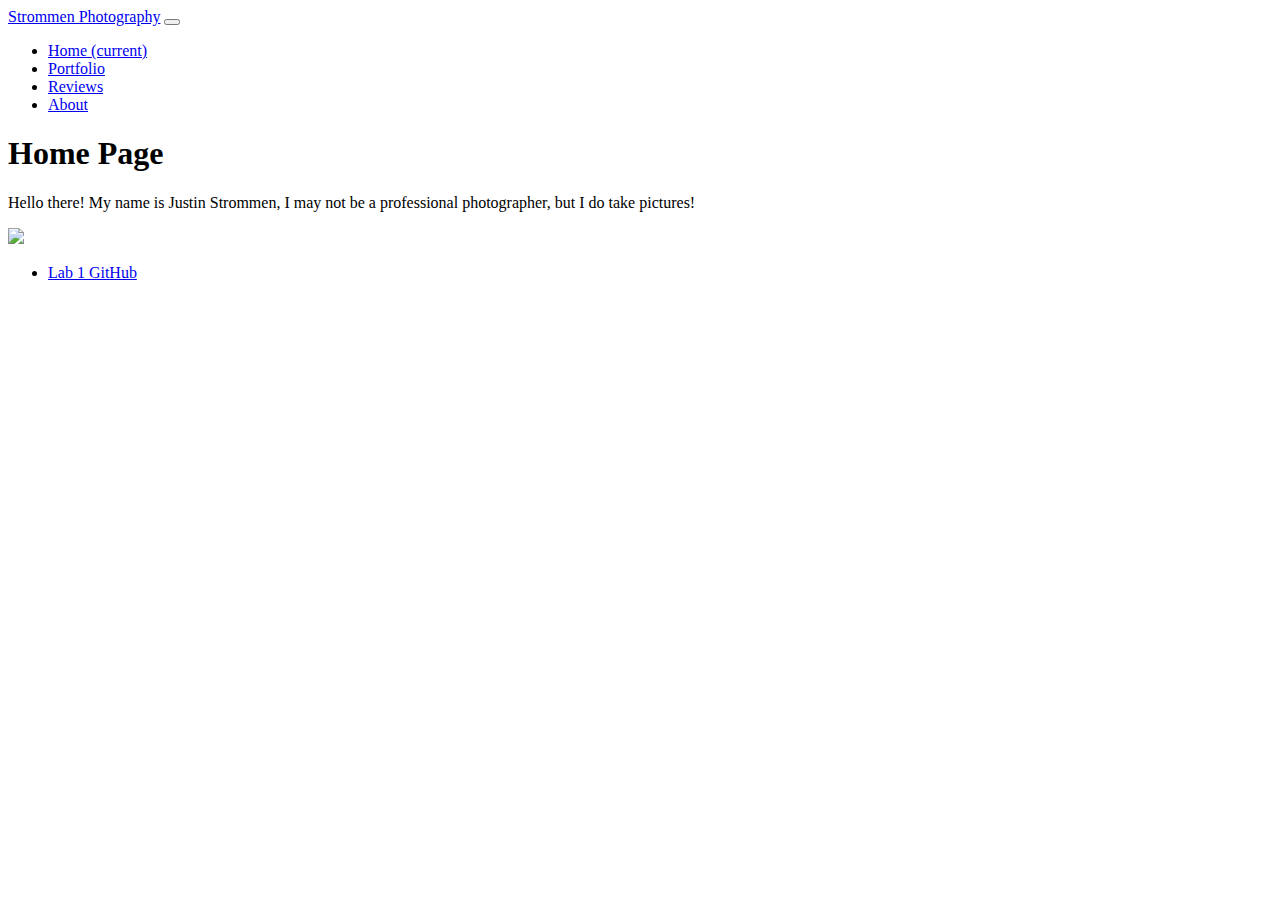
==== index.html @ c85184d3 "Copy from  Photo Template" ====
<!DOCTYPE html>
<html>

<head>
  <link rel="stylesheet" href="https://stackpath.bootstrapcdn.com/bootstrap/4.1.3/css/bootstrap.min.css" integrity="sha384-MCw98/SFnGE8fJT3GXwEOngsV7Zt27NXFoaoApmYm81iuXoPkFOJwJ8ERdknLPMO" crossorigin="anonymous">
  <link rel="stylesheet" href="css/styles.css" />
  <title>Photographer's Portfolio</title>
</head>

<body>
  <nav class="navbar navbar-expand-lg navbar-light bg-primary">
    <a class="navbar-brand" href="index.html">Strommen Photography</a>
    <button class="navbar-toggler" type="button" data-toggle="collapse" data-target="#navbarNav" aria-controls="navbarNav" aria-expanded="false" aria-label="Toggle navigation">
    <span class="navbar-toggler-icon"></span>
  </button>
    <div class="collapse navbar-collapse" id="navbarNav">
      <ul class="navbar-nav">
        <li class="nav-item active">
          <a class="nav-link" href="index.html">Home <span class="sr-only">(current)</span></a>
        </li>
        <li class="nav-item">
          <a class="nav-link" href="pages/portfolio.html">Portfolio</a>
        </li>
        <li class="nav-item">
          <a class="nav-link" href="pages/reviews.html">Reviews</a>
        </li>
        <li class="nav-item">
          <a class="nav-link" href="pages/about.html">About</a>
        </li>
      </ul>
    </div>
  </nav>

  <h1>Home Page</h1>

  <div class="container">
    <div class="row">
      <div class="col-2">
        <p>Hello there! My name is Justin Strommen, I may not be a professional photographer, but I do take pictures!</p>
      </div>
      <div class="col-10">
        <img src="images/photographer.jpg">
      </div>
    </div>
  </div>

  <div class="footer">
    <ul>
      <li><a href="https://github.com/BYUCS260/lab1-html-css-jpstrommen95">Lab 1 GitHub</a></li>
    </ul>
  </div>

  <script src="https://code.jquery.com/jquery-3.3.1.slim.min.js" integrity="sha384-q8i/X+965DzO0rT7abK41JStQIAqVgRVzpbzo5smXKp4YfRvH+8abtTE1Pi6jizo" crossorigin="anonymous"></script>
  <script src="https://cdnjs.cloudflare.com/ajax/libs/popper.js/1.14.3/umd/popper.min.js" integrity="sha384-ZMP7rVo3mIykV+2+9J3UJ46jBk0WLaUAdn689aCwoqbBJiSnjAK/l8WvCWPIPm49" crossorigin="anonymous"></script>
  <script src="https://stackpath.bootstrapcdn.com/bootstrap/4.1.3/js/bootstrap.min.js" integrity="sha384-ChfqqxuZUCnJSK3+MXmPNIyE6ZbWh2IMqE241rYiqJxyMiZ6OW/JmZQ5stwEULTy" crossorigin="anonymous"></script>
</body>

</html>
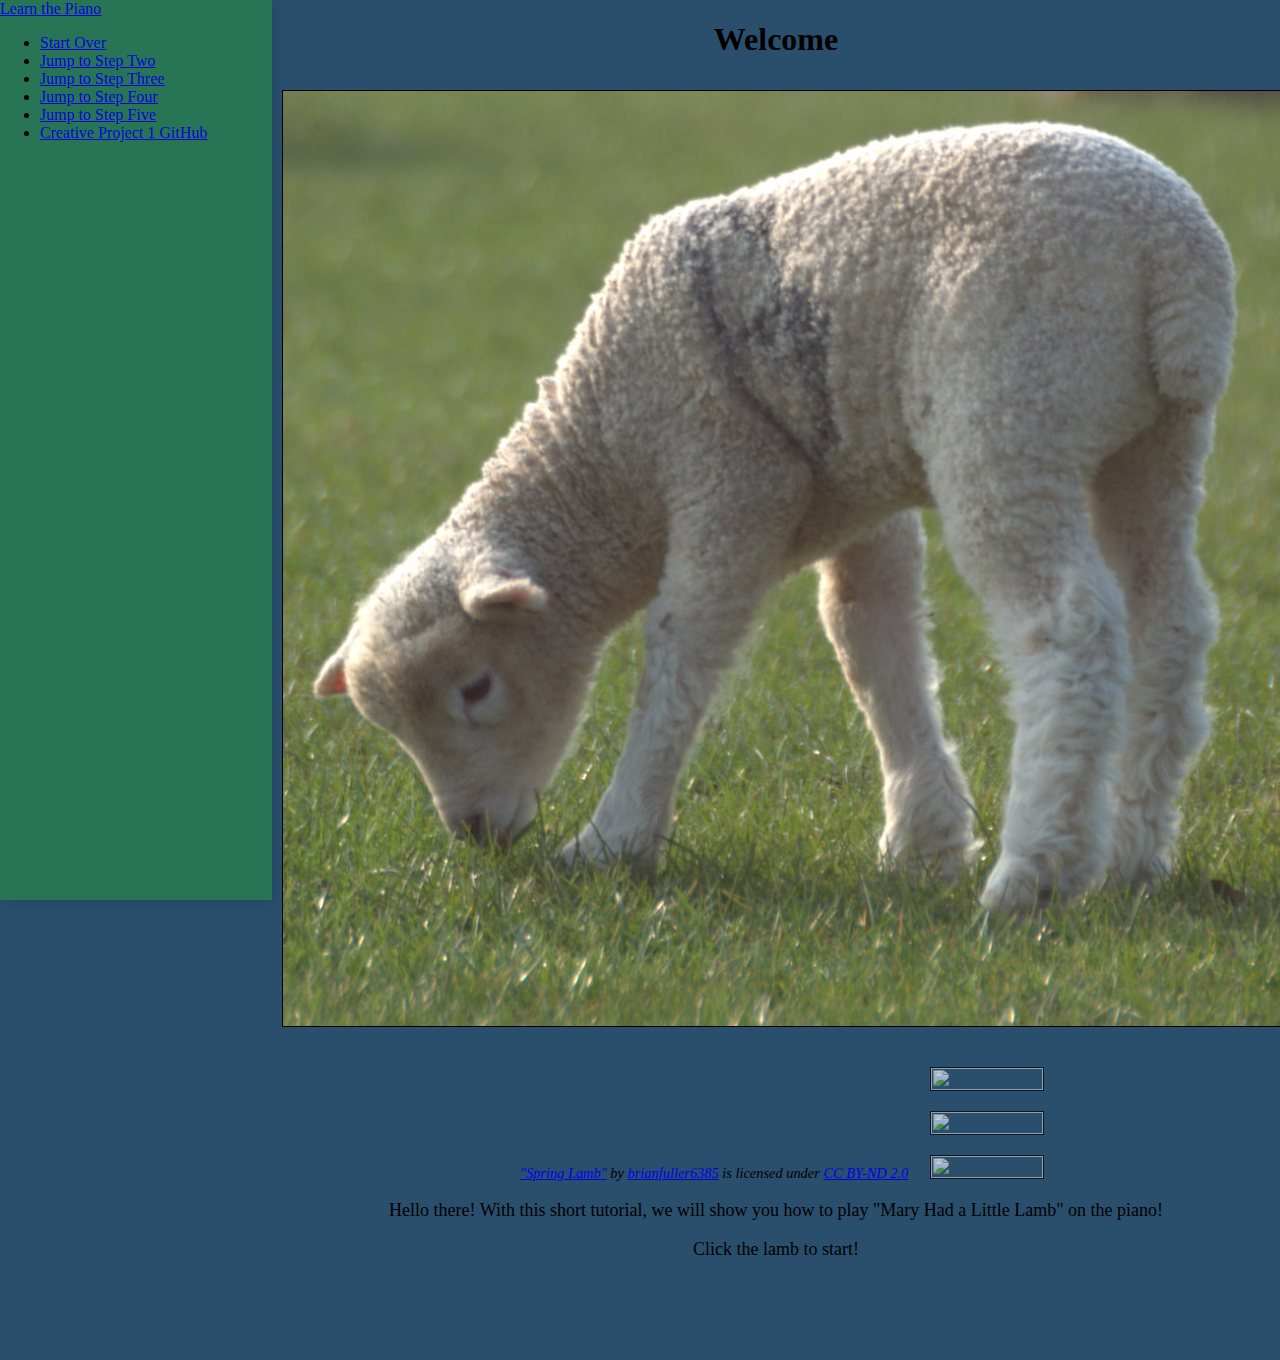
==== commit cff86382: "Started sidebar" ====
--- a/index.html
+++ b/index.html
@@ -1,58 +1,81 @@
 <!DOCTYPE html>
 <html>
 
-<head>
-  <link rel="stylesheet" href="https://stackpath.bootstrapcdn.com/bootstrap/4.1.3/css/bootstrap.min.css" integrity="sha384-MCw98/SFnGE8fJT3GXwEOngsV7Zt27NXFoaoApmYm81iuXoPkFOJwJ8ERdknLPMO" crossorigin="anonymous">
-  <link rel="stylesheet" href="css/styles.css" />
-  <title>Photographer's Portfolio</title>
-</head>
+  <head>
+    <link rel="stylesheet" href="https://stackpath.bootstrapcdn.com/bootstrap/4.1.3/css/bootstrap.min.css" integrity="sha384-MCw98/SFnGE8fJT3GXwEOngsV7Zt27NXFoaoApmYm81iuXoPkFOJwJ8ERdknLPMO" crossorigin="anonymous">
+    <link rel="stylesheet" href="styles.css" />
+    <title>Learn the Piano!</title>
+  </head>
 
-<body>
-  <nav class="navbar navbar-expand-lg navbar-light bg-primary">
-    <a class="navbar-brand" href="index.html">Strommen Photography</a>
-    <button class="navbar-toggler" type="button" data-toggle="collapse" data-target="#navbarNav" aria-controls="navbarNav" aria-expanded="false" aria-label="Toggle navigation">
-    <span class="navbar-toggler-icon"></span>
-  </button>
-    <div class="collapse navbar-collapse" id="navbarNav">
-      <ul class="navbar-nav">
-        <li class="nav-item active">
-          <a class="nav-link" href="index.html">Home <span class="sr-only">(current)</span></a>
-        </li>
-        <li class="nav-item">
-          <a class="nav-link" href="pages/portfolio.html">Portfolio</a>
-        </li>
-        <li class="nav-item">
-          <a class="nav-link" href="pages/reviews.html">Reviews</a>
-        </li>
-        <li class="nav-item">
-          <a class="nav-link" href="pages/about.html">About</a>
-        </li>
-      </ul>
+  <body>
+    <nav class="vertical-nav navbar-expand-lg navbar-light bg-primary" id="sidebar">
+      <a class="navbar-brand" href="index.html">Learn the Piano</a>
+
+      <div class="nav flex-column navbar-nav" id="navbarNav">
+        <ul class="navbar-nav">
+          <li class="nav-item">
+            <a class="nav-link" href="firstStep.html">Start Over</a>
+          </li>
+          <!--<span class="sr-only">(current)</span>-->
+          <li class="nav-item">
+            <a class="nav-link" href="#">Jump to Step Two</a>
+          </li>
+          <li class="nav-item">
+            <a class="nav-link" href="#">Jump to Step Three</a>
+          </li>
+          <li class="nav-item">
+            <a class="nav-link" href="#">Jump to Step Four</a>
+          </li>
+          <li class="nav-item">
+            <a class="nav-link" href="#">Jump to Step Five</a>
+          </li>
+          <li class="nav-item">
+            <a class="nav-link" href="https://github.com/jpstrommen95/CreativeProject1.git">Creative Project 1 GitHub</a>
+          </li>
+        </ul>
+      </div>
+    </nav>
+
+    <div class="page-content p-5" id="content">
+
+      <h1>Welcome</h1>
+
+      <div class="container">
+        <div class="row">
+          <div class="col-3"></div>
+          <div class="col-6">
+            <a href="firstStep.html"><img src="images/springLamb.jpg"></a>
+          </div>
+          <div class="col-3"></div>
+        </div>
+        <div class="row">
+          <div class="col-12">
+            <p style="font-size: 0.9rem;font-style: italic;">
+              <a href="https://www.flickr.com/photos/27700069@N05/5565230336">"Spring Lamb"</a>
+              <span>by 
+              <a href="https://www.flickr.com/photos/27700069@N05">brianfuller6385</a>
+            </span> is licensed under
+              <a href="https://creativecommons.org/licenses/by-nd/2.0/?ref=ccsearch&atype=html" style="margin-right: 5px;">CC BY-ND 2.0</a>
+              <a href="https://creativecommons.org/licenses/by-nd/2.0/?ref=ccsearch&atype=html" target="_blank" rel="noopener noreferrer" style="display: inline-block;white-space: none;opacity: .7;margin-top: 2px;margin-left: 3px;height: 22px !important;">
+              <img style="height: inherit;margin-right: 3px;display: inline-block;" src="https://search.creativecommons.org/static/img/cc_icon.svg" />
+              <img style="height: inherit;margin-right: 3px;display: inline-block;" src="https://search.creativecommons.org/static/img/cc-by_icon.svg" />
+              <img style="height: inherit;margin-right: 3px;display: inline-block;" src="https://search.creativecommons.org/static/img/cc-nd_icon.svg" />
+            </a>
+            </p>
+          </div>
+        </div>
+        <div class="row">
+          <div class="col-12">
+            <p>Hello there! With this short tutorial, we will show you how to play "Mary Had a Little Lamb" on the piano!</p>
+            <p>Click the lamb to start!</p>
+          </div>
+        </div>
+      </div>
+
+      <script src="https://code.jquery.com/jquery-3.3.1.slim.min.js" integrity="sha384-q8i/X+965DzO0rT7abK41JStQIAqVgRVzpbzo5smXKp4YfRvH+8abtTE1Pi6jizo" crossorigin="anonymous"></script>
+      <script src="https://cdnjs.cloudflare.com/ajax/libs/popper.js/1.14.3/umd/popper.min.js" integrity="sha384-ZMP7rVo3mIykV+2+9J3UJ46jBk0WLaUAdn689aCwoqbBJiSnjAK/l8WvCWPIPm49" crossorigin="anonymous"></script>
+      <script src="https://stackpath.bootstrapcdn.com/bootstrap/4.1.3/js/bootstrap.min.js" integrity="sha384-ChfqqxuZUCnJSK3+MXmPNIyE6ZbWh2IMqE241rYiqJxyMiZ6OW/JmZQ5stwEULTy" crossorigin="anonymous"></script>
     </div>
-  </nav>
-
-  <h1>Home Page</h1>
-
-  <div class="container">
-    <div class="row">
-      <div class="col-2">
-        <p>Hello there! My name is Justin Strommen, I may not be a professional photographer, but I do take pictures!</p>
-      </div>
-      <div class="col-10">
-        <img src="images/photographer.jpg">
-      </div>
-    </div>
-  </div>
-
-  <div class="footer">
-    <ul>
-      <li><a href="https://github.com/BYUCS260/lab1-html-css-jpstrommen95">Lab 1 GitHub</a></li>
-    </ul>
-  </div>
-
-  <script src="https://code.jquery.com/jquery-3.3.1.slim.min.js" integrity="sha384-q8i/X+965DzO0rT7abK41JStQIAqVgRVzpbzo5smXKp4YfRvH+8abtTE1Pi6jizo" crossorigin="anonymous"></script>
-  <script src="https://cdnjs.cloudflare.com/ajax/libs/popper.js/1.14.3/umd/popper.min.js" integrity="sha384-ZMP7rVo3mIykV+2+9J3UJ46jBk0WLaUAdn689aCwoqbBJiSnjAK/l8WvCWPIPm49" crossorigin="anonymous"></script>
-  <script src="https://stackpath.bootstrapcdn.com/bootstrap/4.1.3/js/bootstrap.min.js" integrity="sha384-ChfqqxuZUCnJSK3+MXmPNIyE6ZbWh2IMqE241rYiqJxyMiZ6OW/JmZQ5stwEULTy" crossorigin="anonymous"></script>
-</body>
+  </body>
 
 </html>
--- a/styles.css
+++ b/styles.css
@@ -0,0 +1,59 @@
+/* Menu */
+
+.bg-primary {
+  background-color: #277554 !important;
+}
+
+body {
+  background-color: #294F6D !important;
+  margin: 0;
+  padding: 0;
+  margin-bottom: 100px;
+}
+
+img {
+  margin: 10px;
+  width: 100%;
+  border-width: 1px;
+  border-style: solid;
+  border-color: black;
+}
+
+h1 {
+  text-align: center;
+}
+
+p {
+  text-align: center;
+  font-size: large;
+  font-family: serif;
+}
+
+/*.comment {*/
+
+/*  font-family: times, serif;*/
+
+/*  text-align: center;*/
+
+/*}*/
+
+.author {
+  text-indent: 10%;
+}
+
+.vertical-nav {
+  min-width: 17rem;
+  width: 17rem;
+  height: 100vh;
+  position: fixed;
+  top: 0;
+  left: 0;
+  box-shadow: 3px 3px 10px rgba(0, 0, 0, 0.1);
+  transition: all 0.4s;
+}
+
+.page-content {
+  width: calc(100% - 17rem);
+  margin-left: 17rem;
+  transition: all 0.4s;
+}
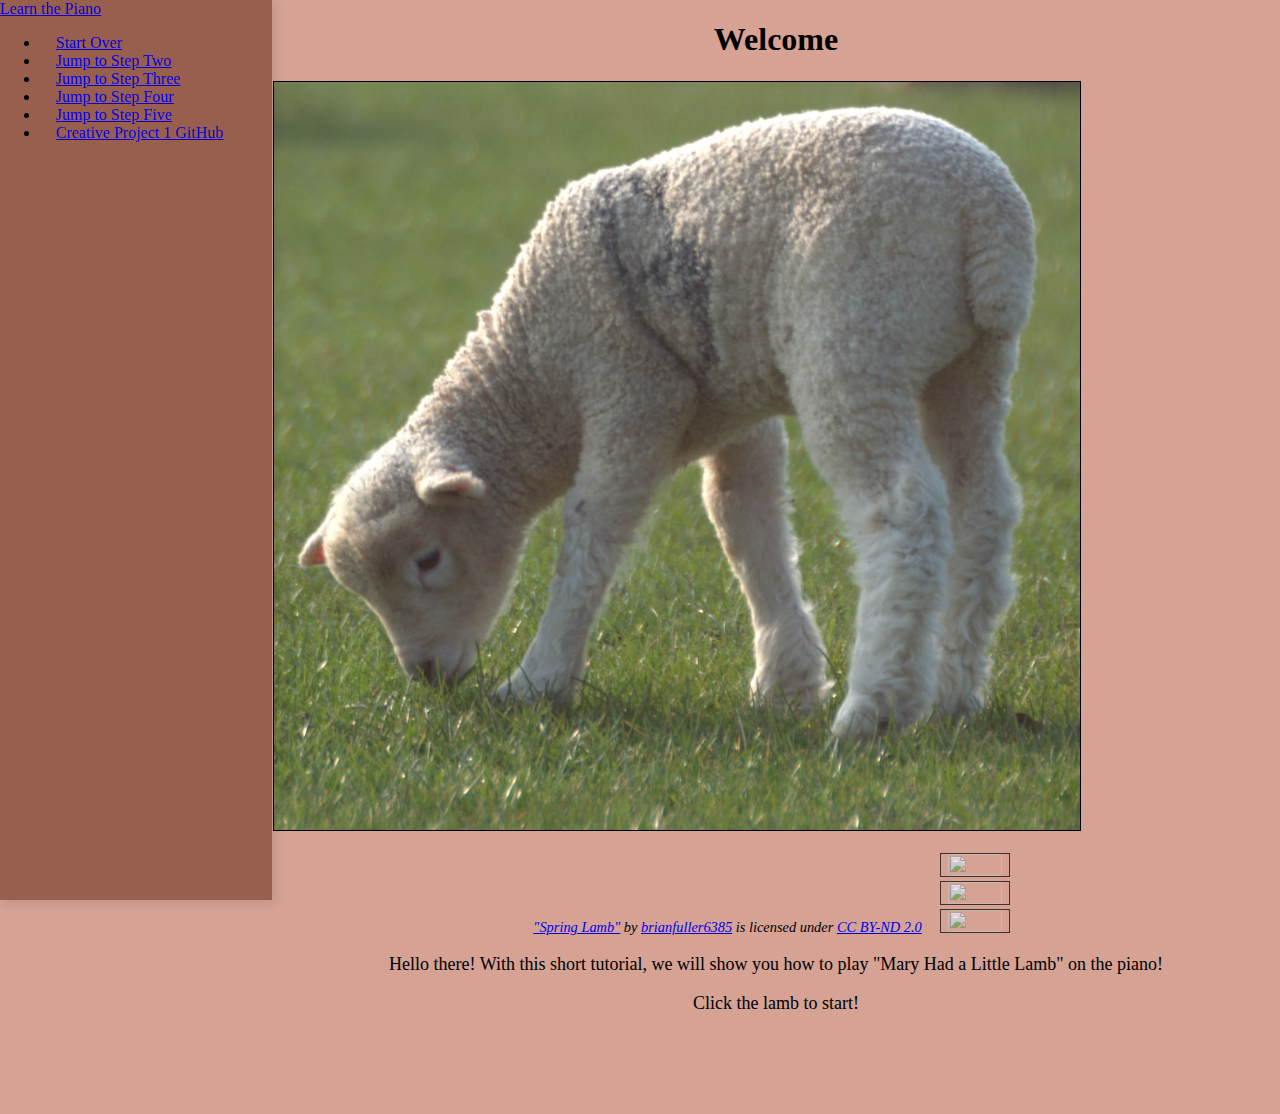
==== commit 026cbd9a: "changed background color, added steps, fixed problem with menu spreading" ====
--- a/index.html
+++ b/index.html
@@ -8,7 +8,7 @@
   </head>
 
   <body>
-    <nav class="vertical-nav navbar-expand-lg navbar-light bg-primary" id="sidebar">
+    <nav class="vertical-nav navbar-light bg-primary" id="sidebar">
       <a class="navbar-brand" href="index.html">Learn the Piano</a>
 
       <div class="nav flex-column navbar-nav" id="navbarNav">
--- a/styles.css
+++ b/styles.css
@@ -1,19 +1,20 @@
 /* Menu */
 
 .bg-primary {
-  background-color: #277554 !important;
+  background-color: #985F4F !important;
 }
 
 body {
-  background-color: #294F6D !important;
+  background-color: #D5A294 !important;
   margin: 0;
   padding: 0;
   margin-bottom: 100px;
 }
 
 img {
-  margin: 10px;
-  width: 100%;
+  margin: 1px;
+  width: 80%;
+  height: 80%;
   border-width: 1px;
   border-style: solid;
   border-color: black;
@@ -27,6 +28,10 @@
   text-align: center;
   font-size: large;
   font-family: serif;
+}
+
+li {
+  padding-left: 1em;
 }
 
 /*.comment {*/
@@ -47,9 +52,9 @@
   height: 100vh;
   position: fixed;
   top: 0;
-  left: 0;
   box-shadow: 3px 3px 10px rgba(0, 0, 0, 0.1);
   transition: all 0.4s;
+  
 }
 
 .page-content {
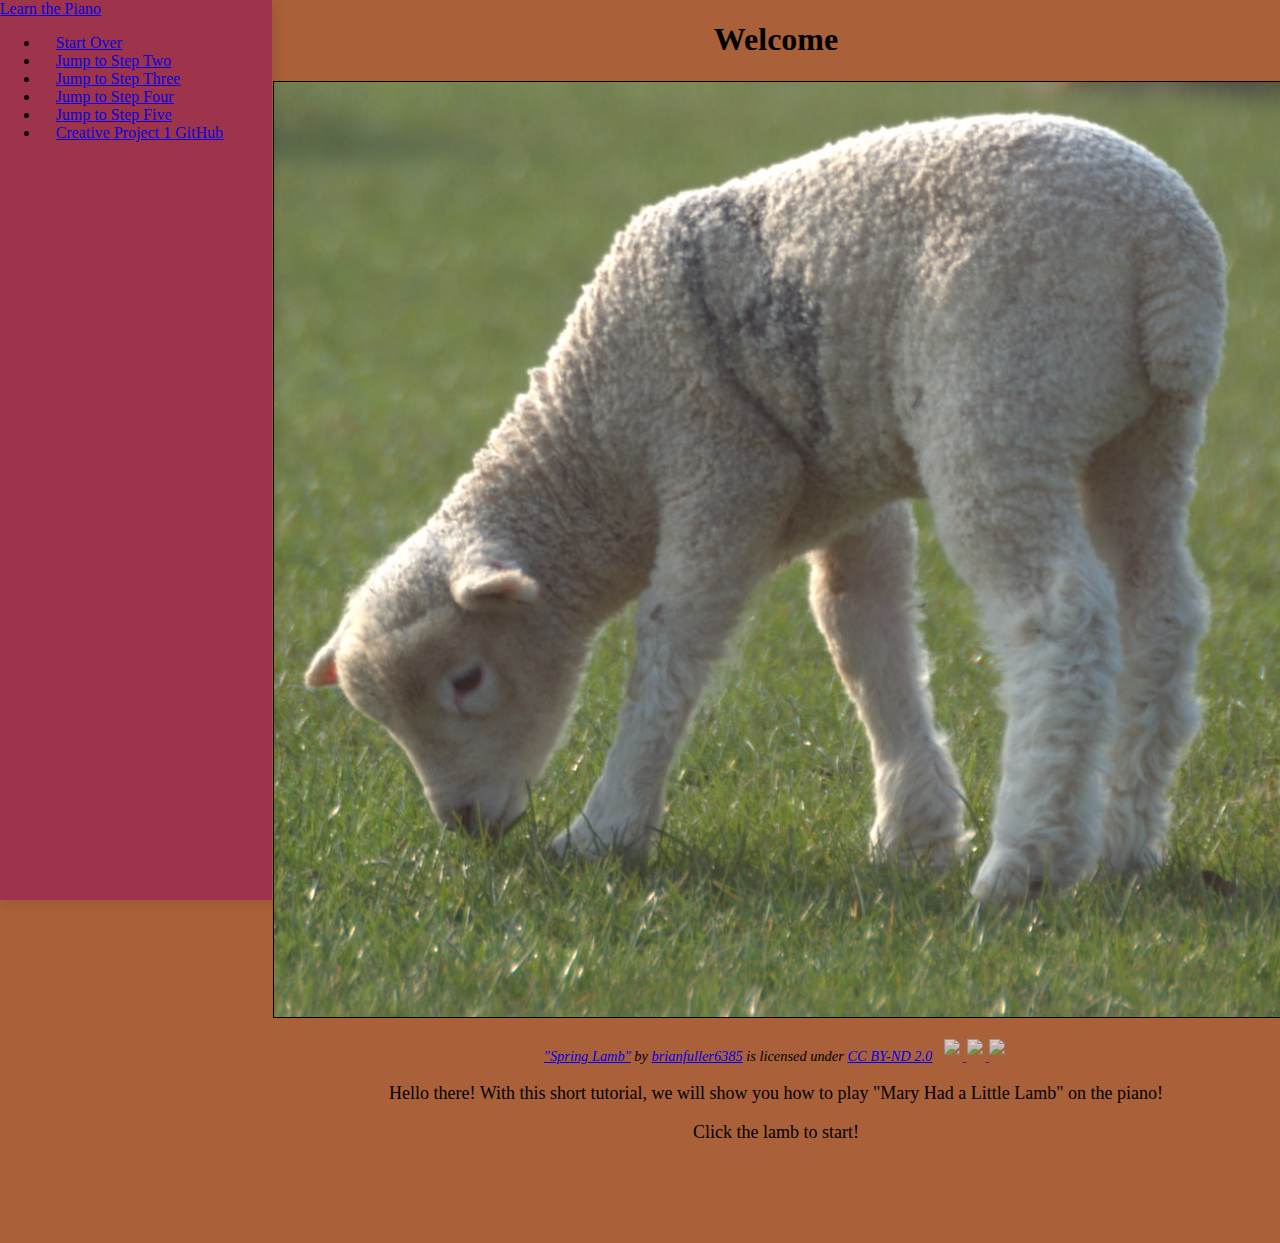
==== commit 6549c6ac: "Fixed image centering, header content, color coordination, and link destinations" ====
--- a/index.html
+++ b/index.html
@@ -16,38 +16,42 @@
           <li class="nav-item">
             <a class="nav-link" href="firstStep.html">Start Over</a>
           </li>
-          <!--<span class="sr-only">(current)</span>-->
           <li class="nav-item">
-            <a class="nav-link" href="#">Jump to Step Two</a>
+            <a class="nav-link" href="secondStep.html">Jump to Step Two</a>
           </li>
           <li class="nav-item">
-            <a class="nav-link" href="#">Jump to Step Three</a>
+            <a class="nav-link" href="thirdStep.html">Jump to Step Three</a>
           </li>
           <li class="nav-item">
-            <a class="nav-link" href="#">Jump to Step Four</a>
+            <a class="nav-link" href="forthStep.html">Jump to Step Four</a>
           </li>
           <li class="nav-item">
-            <a class="nav-link" href="#">Jump to Step Five</a>
+            <a class="nav-link" href="fifthStep.html">Jump to Step Five</a>
           </li>
-          <li class="nav-item">
-            <a class="nav-link" href="https://github.com/jpstrommen95/CreativeProject1.git">Creative Project 1 GitHub</a>
+          <li class="nav-item last-child">
+            <a class="nav-link" target="_blank" href="https://github.com/jpstrommen95/CreativeProject1.git">Creative Project 1 GitHub</a>
           </li>
         </ul>
       </div>
     </nav>
 
     <div class="page-content p-5" id="content">
+      <div class="container">
 
-      <h1>Welcome</h1>
+        <div class="row">
+          <div class="col-12">
+            <h1>Welcome</h1>
+          </div>
+        </div>
 
-      <div class="container">
         <div class="row">
           <div class="col-3"></div>
           <div class="col-6">
-            <a href="firstStep.html"><img src="images/springLamb.jpg"></a>
+            <a href="firstStep.html"><img class="gridImg" src="images/springLamb.jpg"></a>
           </div>
           <div class="col-3"></div>
         </div>
+
         <div class="row">
           <div class="col-12">
             <p style="font-size: 0.9rem;font-style: italic;">
@@ -64,6 +68,7 @@
             </p>
           </div>
         </div>
+
         <div class="row">
           <div class="col-12">
             <p>Hello there! With this short tutorial, we will show you how to play "Mary Had a Little Lamb" on the piano!</p>
--- a/styles.css
+++ b/styles.css
@@ -1,20 +1,20 @@
 /* Menu */
 
 .bg-primary {
-  background-color: #985F4F !important;
+  background-color: #9D344B !important;
 }
 
 body {
-  background-color: #D5A294 !important;
+  background-color: #AA6039 !important;
   margin: 0;
   padding: 0;
   margin-bottom: 100px;
 }
 
-img {
+.gridImg {
   margin: 1px;
-  width: 80%;
-  height: 80%;
+  width: 100%;
+  height: 100%;
   border-width: 1px;
   border-style: solid;
   border-color: black;
@@ -34,14 +34,6 @@
   padding-left: 1em;
 }
 
-/*.comment {*/
-
-/*  font-family: times, serif;*/
-
-/*  text-align: center;*/
-
-/*}*/
-
 .author {
   text-indent: 10%;
 }
@@ -54,7 +46,7 @@
   top: 0;
   box-shadow: 3px 3px 10px rgba(0, 0, 0, 0.1);
   transition: all 0.4s;
-  
+
 }
 
 .page-content {
@@ -62,3 +54,9 @@
   margin-left: 17rem;
   transition: all 0.4s;
 }
+
+.center {
+  margin: auto;
+  width: 50%;
+  padding: 10px;
+}
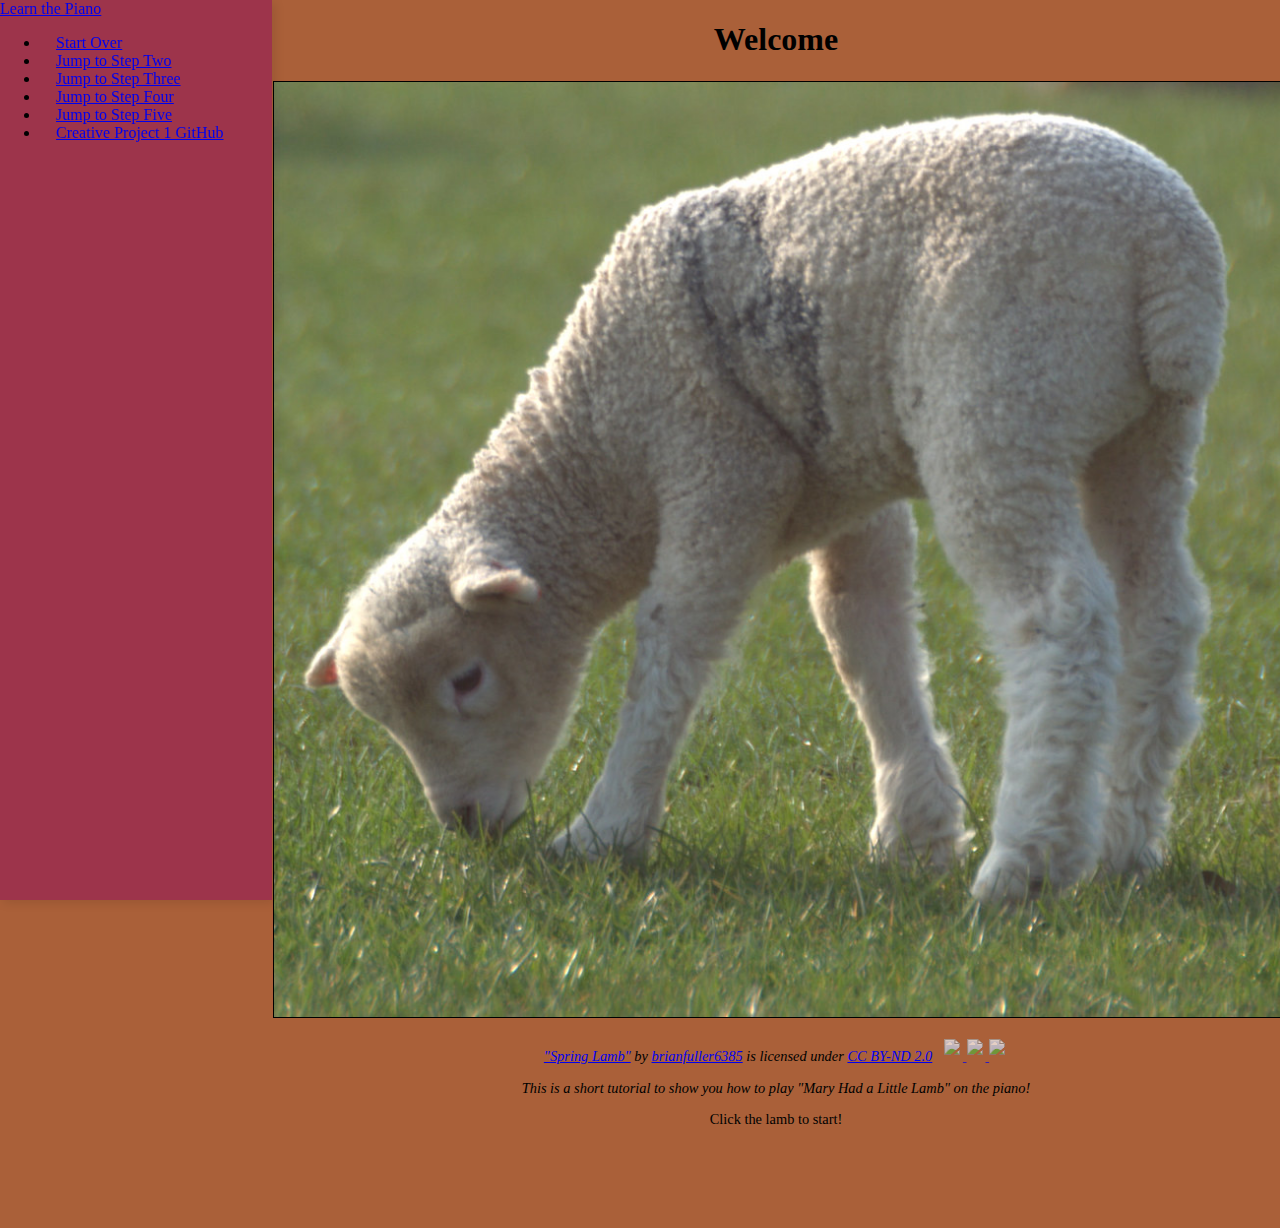
==== commit e7d0b0ec: "Added footer to home page." ====
--- a/index.html
+++ b/index.html
@@ -71,10 +71,11 @@
 
         <div class="row">
           <div class="col-12">
-            <p>Hello there! With this short tutorial, we will show you how to play "Mary Had a Little Lamb" on the piano!</p>
-            <p>Click the lamb to start!</p>
+            <p style="font-size: 0.9rem;font-style: italic;">This is a short tutorial to show you how to play "Mary Had a Little Lamb" on the piano!</p>
+            <p style="font-size: 0.9rem;">Click the lamb to start!</p>
           </div>
         </div>
+
       </div>
 
       <script src="https://code.jquery.com/jquery-3.3.1.slim.min.js" integrity="sha384-q8i/X+965DzO0rT7abK41JStQIAqVgRVzpbzo5smXKp4YfRvH+8abtTE1Pi6jizo" crossorigin="anonymous"></script>
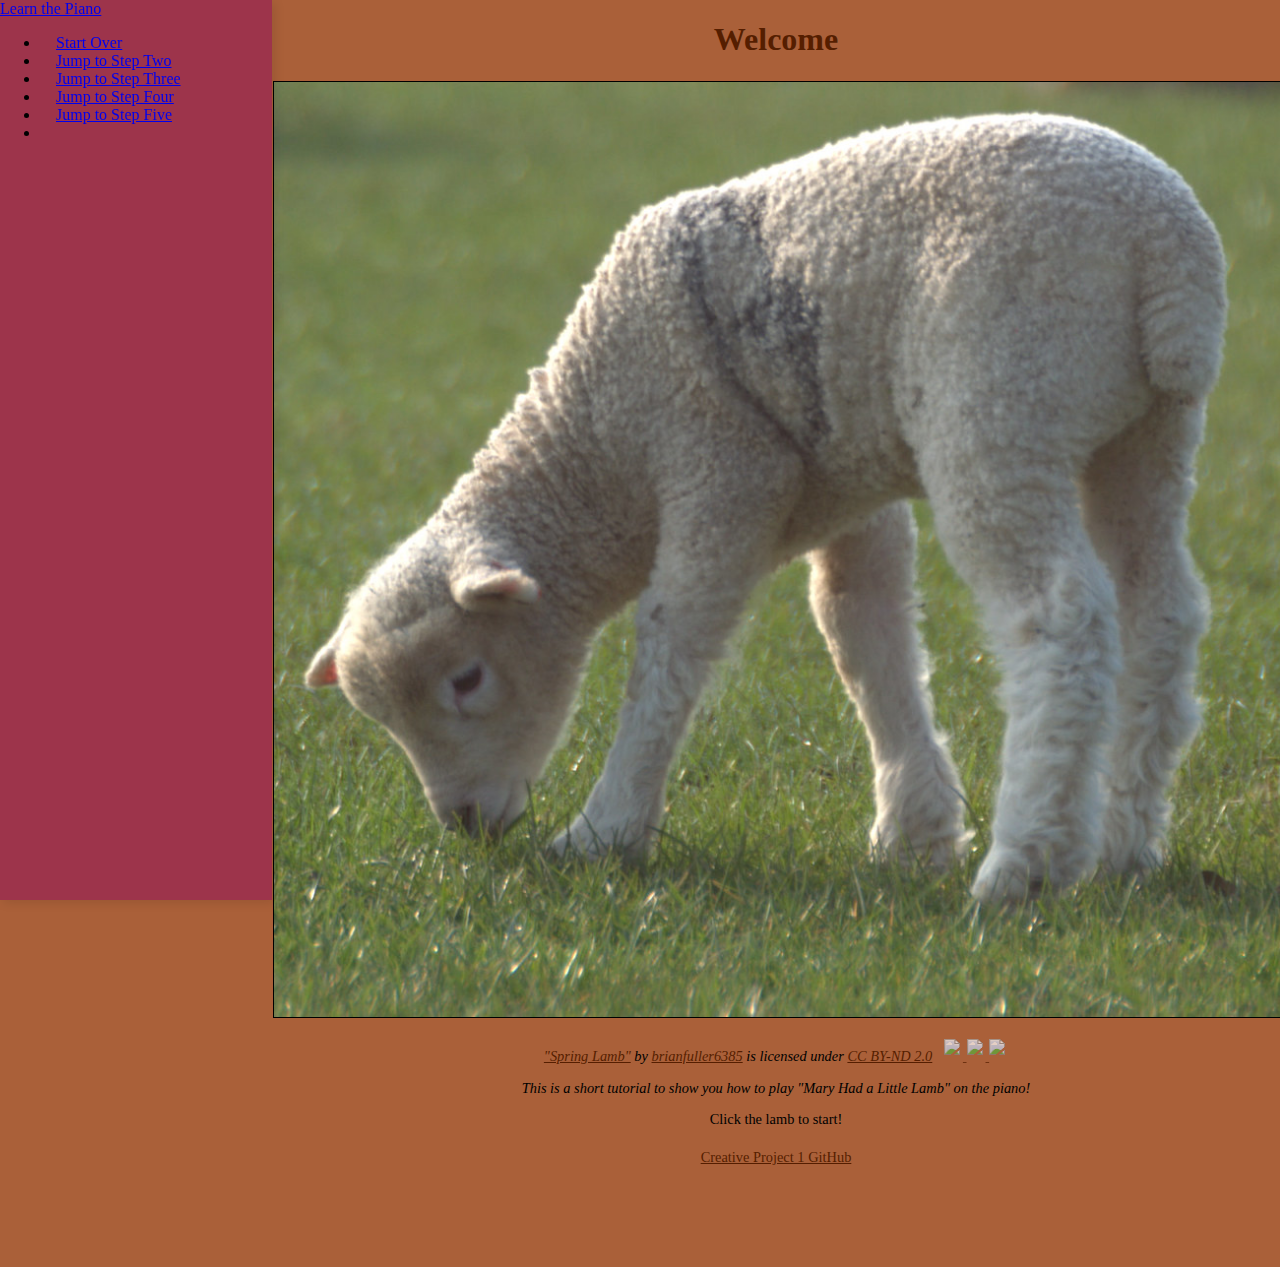
==== commit 294831db: "Moved github link to footer, changed text colors." ====
--- a/index.html
+++ b/index.html
@@ -28,8 +28,8 @@
           <li class="nav-item">
             <a class="nav-link" href="fifthStep.html">Jump to Step Five</a>
           </li>
-          <li class="nav-item last-child">
-            <a class="nav-link" target="_blank" href="https://github.com/jpstrommen95/CreativeProject1.git">Creative Project 1 GitHub</a>
+          <li class="nav-item">
+
           </li>
         </ul>
       </div>
@@ -73,6 +73,7 @@
           <div class="col-12">
             <p style="font-size: 0.9rem;font-style: italic;">This is a short tutorial to show you how to play "Mary Had a Little Lamb" on the piano!</p>
             <p style="font-size: 0.9rem;">Click the lamb to start!</p>
+            <p><a style="font-size: 0.9rem;" target="_blank" href="https://github.com/jpstrommen95/CreativeProject1.git">Creative Project 1 GitHub</a></p>
           </div>
         </div>
 
--- a/styles.css
+++ b/styles.css
@@ -11,6 +11,10 @@
   margin-bottom: 100px;
 }
 
+p a {
+  color: #551E00 !important;
+}
+
 .gridImg {
   margin: 1px;
   width: 100%;
@@ -22,6 +26,7 @@
 
 h1 {
   text-align: center;
+  color: #551E00 !important;
 }
 
 p {
